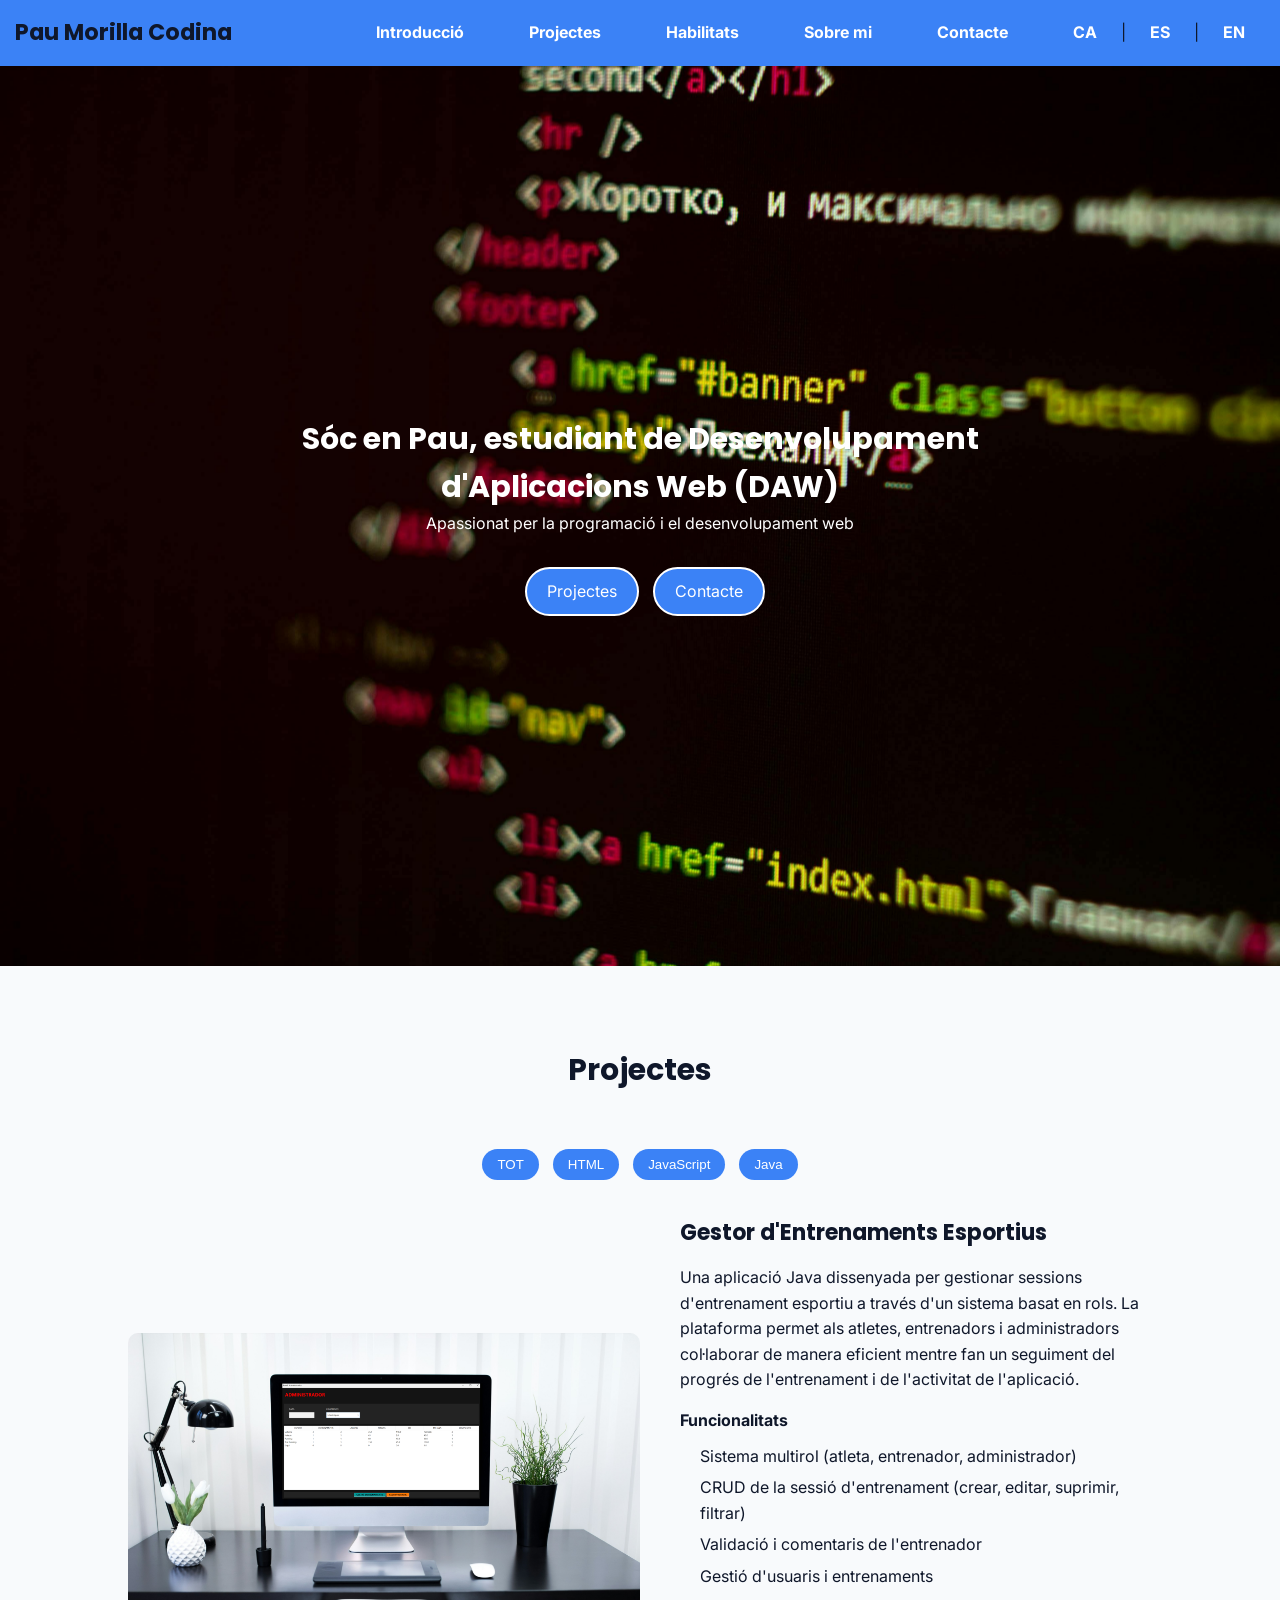
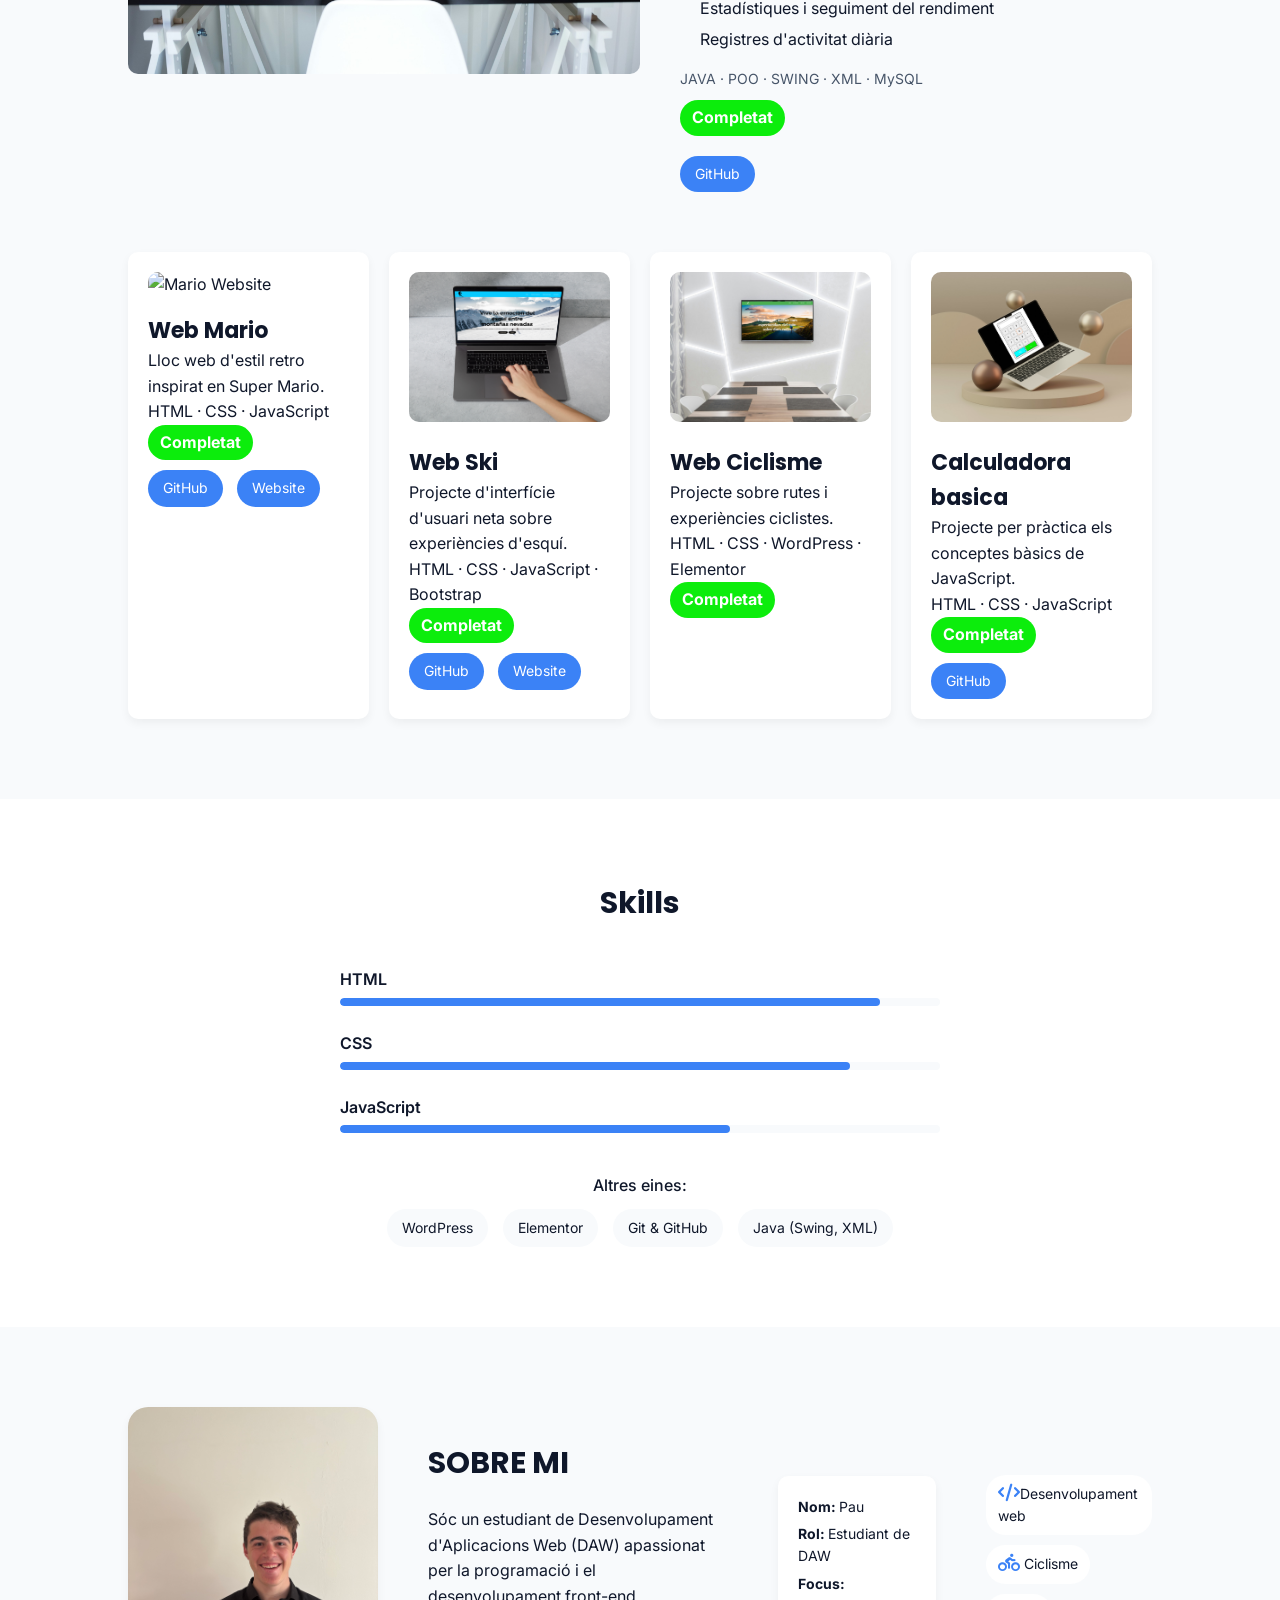
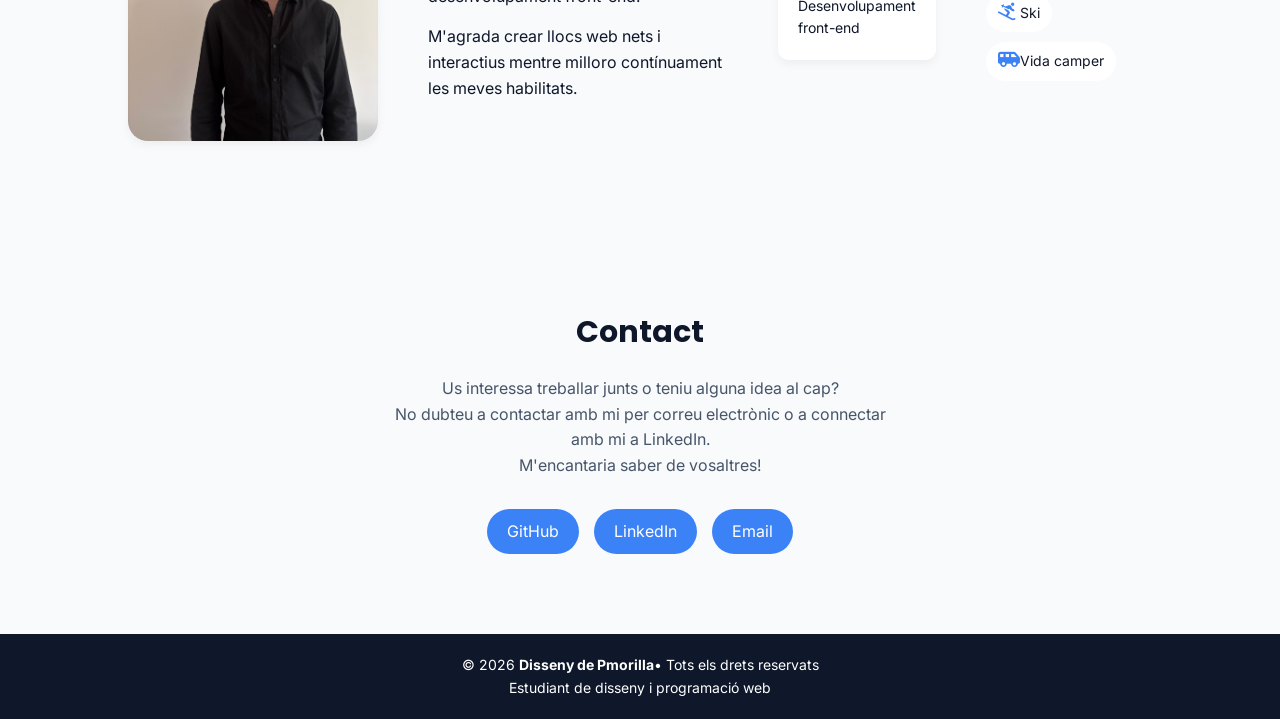
==== ca/index.html @ cb0cbd0b "add all languges" ====
<!DOCTYPE html>
<html lang="ca">
<head>
    <meta charset="UTF-8">
    <meta name="viewport" content="width=device-width, initial-scale=1.0">
    <title>Pau Morilla Codina</title>
    <link rel="stylesheet" href="../css/styles.css">
    <link rel="stylesheet" href="https://cdnjs.cloudflare.com/ajax/libs/font-awesome/6.7.2/css/all.min.css">
    <link href="https://fonts.googleapis.com/css2?family=Inter:wght@400;500;600&family=Poppins:wght@400;600;700&display=swap" rel="stylesheet">
    <link rel="stylesheet" href="https://cdnjs.cloudflare.com/ajax/libs/font-awesome/6.7.2/css/all.min.css">
</head>
<body>
    <!--ara creem la capçalera-->
    <header class="header">

        <h2 class="name">Pau Morilla Codina</h2>

        <!--ara creem el menu-->
        <nav class="menu">
        
            <ul class="menu-list">
                <li class="menu-item"><a href="#intro" class="menu-link">Introducció</a></li>
                <li class="menu-item"><a href="#projects" class="menu-link">Projectes</a></li>
                <li class="menu-item"><a href="#skills" class="menu-link">Habilitats</a></li>
                <li class="menu-item"><a href="#about" class="menu-link">Sobre mi</a></li>
                <li class="menu-item"><a href="#contact" class="menu-link">Contacte</a></li>

                <li class="menu-item language-selector">
                    <a href="#" class="menu-link">CA</a>
                    |
                    <a href="../es/index.html" class="menu-link">ES</a>
                    |
                    <a href="../eng/index.html" class="menu-link">EN</a>
                </li>
            </ul>
        </nav>
    </header>

    <!--ARA CREEM LA SECCIÓ D'INTRODUCCIÓ-->
    <section class="banner" id="intro">
        <div class="contentbanner">
            <h2>Sóc en Pau, estudiant de Desenvolupament d'Aplicacions Web (DAW)</h2>
            <p>Apassionat per la programació i el desenvolupament web</p>
            <a href="#">Projectes</a>
            <a href="#">Contacte</a>
        </div>
    </section>

  <!-- SECCIO DE PROJECTES-->
<section class="projects" id="projects">
    <h2>Projectes</h2>

    <!-- buttons de filtratje -->
    <div class="filter-buttons">
        <button data-filter="all">TOT</button>
        <button data-filter="html">HTML</button>
        <button data-filter="js">JavaScript</button>
        <button data-filter="java">Java</button>
    </div>

    <!-- PROJECTE DESTECAT -->
    <div class="project-featured hidden" data-category="java">
        <img src="../img/02_mockup_entrenaments.png" alt="Entrenaments">

        <div class="project-info">
            <h3>Gestor d'Entrenaments Esportius</h3>

            <p>
                Una aplicació Java dissenyada per gestionar sessions d'entrenament esportiu a través d'un sistema basat en rols. La plataforma permet als atletes, entrenadors i administradors col·laborar de manera eficient mentre fan un seguiment del progrés de l'entrenament i de l'activitat de l'aplicació.
            </p>
            
            <h4>Funcionalitats</h4>

            <ul class="features-list">
                <li>Sistema multirol (atleta, entrenador, administrador)</li>
                <li>CRUD de la sessió d'entrenament (crear, editar, suprimir, filtrar)</li>
                <li>Validació i comentaris de l'entrenador</li>
                <li>Gestió d'usuaris i entrenaments</li>
                <li>Estadístiques i seguiment del rendiment</li>
                <li>Registres d'activitat diària</li>
            </ul>

            <p class="tech">JAVA · POO · SWING · XML · MySQL</p>

            <p class="status">
                <span class="completed">Completat</span>
            </p>

            <div class="project-links">
                <a href="https://github.com/pmorilla-04/ProjecteFinal_GestorEntranaments" target="_blank">GitHub</a>
            </div>
        </div>
    </div>

    <!-- PROJECTES PETITS-->
    <div class="project-small">

        <!-- Mario -->
        <div class="project-card hidden" data-category="html">
            <img src="../img/03_mockup-mario.png" alt="Mario Website">
            <h3>Web Mario</h3>
            <p>Lloc web d'estil retro inspirat en Super Mario.</p>
            <p class="tech">HTML · CSS · JavaScript</p>
            <p class="status"><span class="completed">Completat</span></p>
            <div class="project-links">
                <a href="https://github.com/pmorilla-04/supermario" target="_blank">GitHub</a>
                <a href="https://bross.webcindario.com" target="_blank">Website</a>
            </div>
        </div>

        <!-- Ski -->
        <div class="project-card hidden" data-category="html">
            <img src="../img/04_mockup-esqui.png" alt="Ski Website">
            <h3>Web Ski </h3>
            <p>Projecte d'interfície d'usuari neta sobre experiències d'esquí.</p>
            <p class="tech">HTML · CSS · JavaScript · Bootstrap</p>
            <p class="status"><span class="completed">Completat</span></p>
            <div class="project-links">
                <a href="https://github.com/pmorilla-04/esqu-/tree/main" target="_blank">GitHub</a>
                <a href="https://esqui.webcindario.com" target="_blank">Website</a>
            </div>
        </div>

        <!-- Ciclisme -->
        <div class="project-card hidden" data-category="html">
            <img src="../img/06_mockup-viatjesbici.png" alt="Cycling Website">
            <h3>Web Ciclisme</h3>
            <p>Projecte sobre rutes i experiències ciclistes.</p>
            <p class="tech">HTML · CSS · WordPress · Elementor</p>
            <p class="status"><span class="completed">Completat</span></p>
        </div>

        <!-- Calculator -->
        <div class="project-card hidden" data-category="js">
            <img src="../img/05_mockup-calculadora.png" alt="Calculator">
            <h3>Calculadora basica</h3>
            <p>Projecte per pràctica els conceptes bàsics de JavaScript.</p>
            <p class="tech">HTML · CSS · JavaScript</p>
            <p class="status"><span class="completed">Completat</span></p>
            <div class="project-links">
                <a href="https://github.com/pmorilla-04/calculadora" target="_blank">GitHub</a>
            </div>
        </div>

    </div>
</section>


    <!--ARA CREM LA SECCIO DE SKILLS-->
    <section class="skills hidden" id="skills">

  <h2>Skills</h2>

  <!-- 🔥 Skills  -->
  <div class="skills-main">

    <div class="skill">
      <p>HTML</p>
      <div class="progress-bar">
        <div class="progress html"></div>
      </div>
    </div>

    <div class="skill">
      <p>CSS</p>
      <div class="progress-bar">
        <div class="progress css"></div>
      </div>
    </div>

    <div class="skill">
      <p>JavaScript</p>
      <div class="progress-bar">
        <div class="progress js"></div>
      </div>
    </div>

  </div>

  <!-- ALTRES EINES -->
  <div class="skills-extra">
    <p>Altres eines:</p>
    <ul>
      <li>WordPress</li>
      <li>Elementor</li>
      <li>Git & GitHub</li>
      <li>Java (Swing, XML)</li>
    </ul>
  </div>

</section>

    <!--ARA CREM LA SECCIO SOBRE MI-->
    <section class="about hidden" id="about">

        <div class="about-img">
            <img src="../img/07_about-me.jpeg" alt="Pau">
        </div>

        <div class="about-content">
            <h2>SOBRE MI</h2>
            <p>Sóc un estudiant de Desenvolupament d'Aplicacions Web (DAW) apassionat per la programació i el desenvolupament front-end.</p>
            <p>M'agrada crear llocs web nets i interactius mentre milloro contínuament les meves habilitats.</p> 
        </div>

        <div class="about-info">
            <p><strong>Nom: </strong>Pau</p>
            <p><strong>Rol: </strong>Estudiant de DAW</p>
            <p><strong>Focus: </strong>Desenvolupament front-end</p>
        </div>
        
        <div class="about-hobbies">
            <span><i class="fa-solid fa-code"></i>Desenvolupament web</span>
            <span><i class="fa-solid fa-person-biking"></i> Ciclisme</span>
            <span><i class="fa-solid fa-person-skiing"></i> Ski</span>
            <span><i class="fa-solid fa-van-shuttle"></i>Vida camper</span>
        </div>
    </section>

    <!--ARA CREM LA SECCIO DE CONTACTE-->
    <section class="contact" id="contact">
        <h2>Contact</h2>

        <p class="contact-text">
            Us interessa treballar junts o teniu alguna idea al cap?<br>
            No dubteu a contactar amb mi per correu electrònic o a connectar amb mi a LinkedIn.<br>
            M'encantaria saber de vosaltres!
        </p>

        <div class="contact-buttons">
            <a href="https://github.com/yourusername" target="_blank">GitHub</a>
            <a href="https://linkedin.com/in/yourprofile" target="_blank">LinkedIn</a>
            <a href="mailto:pmorilla.dev@gmail.com">Email</a>
        </div>
    </section>
    <!--ARA CREM EL FOOTER-->
    <footer class="footer">
        <p>© 2026 <strong>Disseny de Pmorilla</strong>• Tots els drets reservats</p>
        <p>Estudiant de disseny i programació web</p>
    </footer>

    <button class="top-btn">↑</button>

    <script src="../js/script.js"></script>
</body>
</html>
---- css/styles.css ----
/* =========================================================
   🎨 ROOT VARIABLES
   Global design system (colors, fonts, spacing, effects)
   ========================================================= */
:root {

  /* 🌈 Background system
     Base colors for pages and section contrast */
  --color-bg: #ffffff;
  --color-bg-secondary: #f8fafc;

  /* ✍️ Text system
     Primary and secondary text hierarchy */
  --color-text: #0f172a;
  --color-text-secondary: #475569;

  /* 🔵 Brand colors
     Main interactive and accent colors */
  --color-primary: #3b82f6;
  --color-primary-hover: #2563eb;
  --color-primary-active: #1d4ed8;

  /* ⚪ Neutral base color */
  --color-white: #ffffff;

  /* 📊 Status indicators
     Used for project state visualization */
  --completed: #0ced0c; 
  --in-progress: #f59e0b;
  --planning: #64748b;

  /* 🌫️ Elevation system (shadows)
     Used to create depth and hover effects */
  --shadow-light: 0 4px 10px rgba(0, 0, 0, 0.05);
  --shadow-hover: 0 10px 20px rgba(0, 0, 0, 0.1);

  /* 🔤 Typography system
     Font families for headings and body */
  --font-title: 'Poppins', sans-serif;
  --font-body: 'Inter', sans-serif;

  /* 📏 Type scale
     Consistent sizing across the UI */
  --text-hero: 48px;
  --text-subtitle: 22px;
  --text-section-title: 30px;
  --text-body: 16px;
  --text-small: 14px;
}


/* =========================================================
   🔄 RESET
   Remove default browser styles for consistency
   ========================================================= */
* {
  margin: 0;
  padding: 0;
  box-sizing: border-box;
}

ul {
  list-style: none;
}

a {
  text-decoration: none;
}


/* =========================================================
   🌍 BASE STYLES
   Global layout foundation
   ========================================================= */
body {
  font-family: var(--font-body);
  background-color: var(--color-bg);
  color: var(--color-text);
  line-height: 1.6;
}


/* =========================================================
   🔤 TYPOGRAPHY SYSTEM
   Heading hierarchy and text scaling
   ========================================================= */
h1, h2, h3 {
  font-family: var(--font-title);
}

h1 {
  font-size: var(--text-hero);
}

h2 {
  font-size: var(--text-section-title);
}

h3 {
  font-size: var(--text-subtitle);
}

p {
  font-size: var(--text-body);
}


/* =========================================================
   📌 HEADER / NAVIGATION
   Main site navigation bar
   ========================================================= */
.header{
    display: flex;
    align-items: center;
    justify-content: space-between;
    flex-wrap: nowrap;
    background-color: var(--color-primary);
    color: var(--color-text);
    padding: 15px 15px;
    position: relative;
    z-index: 10;
}

/* Brand / logo */
.name{
    margin: 0;
    white-space: nowrap;
    font-size: 1.4rem;
}

/* Navigation menu container */
.menu-list{
    list-style: none;
    display: flex;
    gap: 25px;
    margin: 0;
    padding: 0;
}

/* Navigation links */
.menu-link{
    text-decoration: none;
    color: var(--color-bg);
    font-weight: bold;
    padding: 10px 20px;
}

/* Hover interaction for navigation */
.menu-link:hover{
    color: var(--color-primary-hover);
    background-color: var(--color-bg-secondary);
    border-radius: 25px;
}


/* =========================================================
   🖥️ HERO / INTRO SECTION
   Full screen landing banner
   ========================================================= */
.banner{
    width: 100%;
    height: 100vh;
    background-image: url(../img/01_Banner.jpg);
    background-size: cover;
    background-repeat: no-repeat;
    background-position: center;

    display: flex;
    justify-content: center;
    align-items: center;
}

/* Hero content container */
.contentbanner{
    width: 60%;
    text-align: center;
    color: var(--color-bg);
}

.contentbanner h1{
    text-align: center;
    margin-bottom: 20px;
}

/* Hero buttons */
.contentbanner a{
    background-color: var(--color-primary);
    color: var(--color-bg);
    border: 2px solid;
    padding: 10px 20px;
    text-align: center;
    text-decoration: none;
    border-radius: 30px;
    display: inline-block;
    margin-top: 30px;
    margin-left: 10px;
}

/* Button hover interaction */
.contentbanner a:hover{
    background-color: var(--color-primary-hover);
    color: var(--color-bg-secondary);
    border-radius: 30px;
}


/* =========================================================
   📁 PROJECTS SECTION
   Portfolio projects showcase area
   ========================================================= */
.projects{
  padding: 80px 10%;
  background-color: var(--color-bg-secondary);
}

.projects h2{
  text-align: center;
  margin-bottom: 50px;
}


/* =========================
   ⭐ FEATURED PROJECT
   Highlighted main project
   ========================= */
.project-featured{
    display: flex;
    gap: 40px;
    align-items: center;
    margin-bottom: 60px;
}

/* Featured project image */
.project-featured img{
    width: 50%;
    border-radius: 10px;
}

/* Featured project text container */
.project-info{
    width: 50%;
}

.project-info h3{
    margin-bottom: 15px;
}

.project-info p{
    margin-bottom: 10px;
}

/* Tech stack label */
.project-info .tech{
    color: var(--color-text-secondary);
    font-size: var(--text-small);
}

/* Feature list styling */
.features-list {
    margin: 10px 0 15px;
    padding-left: 20px;
}

.features-list li {
    margin-bottom: 6px;
    color: var(--color-text);
}

.project-info h4 {
    margin: 15px 0 10px;
}

/* Project status badges */
.completed {
  background-color: var(--completed);
  border-radius: 25px;
  color: var(--color-white);
  padding: 5px 12px;
  font-weight: bold;
  display: inline-block;
  margin-bottom: 10px;
}

.in-progress{
  background-color: var(--in-progress);
  border-radius: 25px;
  color: var(--color-white);
  padding: 5px 12px;
  font-weight: bold;
  display: inline-block;
  margin-bottom: 10px;
}

.planning{
  background-color: var(--planning);
  border-radius: 25px;
  color: var(--color-white);
  padding: 5px 12px;
  font-weight: bold;
  display: inline-block;
  margin-bottom: 10px;
}

/* Project external links */
.project-links a {
  display: inline-block;
  margin-right: 10px;
  background-color: var(--color-primary);
  color: var(--color-white);
  padding: 7px 15px;
  border-radius: 20px;
  text-decoration: none;
  font-size: 14px;
  transition: 0.2s;
}

/* Link hover state */
.project-links a:hover {
  background-color: var(--color-primary-hover);
  color: var(--color-bg-secondary);
}


/* =========================
   🔽 SMALL PROJECTS GRID
   Secondary project showcase
   ========================= */
.project-small{
    display: flex;
    gap: 20px;
}

/* Project card */
.project-card{
    flex: 1;
    background-color: var(--color-white);
    padding: 20px;
    border-radius: 10px;
    box-shadow: var(--shadow-light);
    transition: 0.2s;
}

/* Card hover interaction */
.project-card:hover {
  transform: translateY(-5px);
  box-shadow: var(--shadow-hover);
}

/* Project preview image */
.project-card img{
  width: 100%;
  border-radius: 10px; 
  margin-bottom: 15px;
  object-fit: cover; 
  height: 150px; 
  transition: transform 0.3s, box-shadow 0.3s;
}

/* Image hover effect */
.project-card img:hover{
  transform: scale(1.05);
  box-shadow: var(--shadow-hover);
}


/* Filter system buttons */
.filter-buttons {
  text-align: center;
  margin-bottom: 30px;
}

.filter-buttons button {
  background-color: var(--color-primary);
  color: var(--color-white);
  border: none;
  padding: 8px 15px;
  margin: 5px;
  border-radius: 20px;
  cursor: pointer;
  transition: 0.2s;
}

.filter-buttons button:hover {
  background-color: var(--color-primary-hover);
}


/* =========================================================
   🧠 SKILLS SECTION
   Technical skills and progress bars
   ========================================================= */
.skills{
  padding: 80px 10%;
  background-color: var(--color-bg);
}

.skills h2{
  text-align: center;
  margin-bottom: 40px;
}

.skills-main{
  max-width: 600px;
  margin: 0 auto 40px;
}

.skill{
  margin-bottom: 25px;
}

.skill p{
  margin-bottom: 5px;
  font-weight: 600;
}

/* Progress bar background */
.progress-bar{
  width: 100%;
  height: 8px;
  background-color: var(--color-bg-secondary);
  border-radius: 10px;
  overflow: hidden;
}

/* Progress fill */
.progress{
  height: 100%;
  background-color: var(--color-primary);
  border-radius: 10px;
  width: 10;
  transition: width 1s ease;
}

/* Skill levels */
.progress.html{
  width: 90%;
}

.progress.css{
  width: 85%;
}

.progress.js{
  width: 65%;
}

/* Extra skills tags */
.skills-extra{
  text-align: center;
}

.skills-extra p{
  margin-bottom: 10px;
  font-weight: 500;
}

.skills-extra ul{
  display: flex;
  justify-content: center;
  gap: 15px;
  flex-wrap: wrap;
}

/* Skill badge */
.skills-extra li{
  background-color: var(--color-bg-secondary);
  padding: 8px 15px;
  border-radius: 20px;
  font-size: var(--text-small);
}


/* =========================================================
   👤 ABOUT SECTION
   Personal information and hobbies
   ========================================================= */
.about{
  display: flex;
  gap: 50px;
  align-items: center;
  padding: 80px 10%;
  background-color: var(--color-bg-secondary);
}

/* Profile image */
.about-img img{
  width: 250px;
  border-radius: 20px;
  box-shadow: var(--shadow-light);
}

/* Image hover effect */
.about-img img:hover {
  transform: scale(1.05);
  transition: 0.3s;
}

/* About text container */
.about-content{
  max-width: 500px;
}

.about-content h2{
  margin-bottom: 20px;
}

.about-content p{
  margin-bottom: 15px;
}

/* Info card */
.about-info{
  background-color: var(--color-white);
  padding: 15px 20px;
  border-radius: 10px;
  box-shadow: var(--shadow-light);
  margin-bottom: 20px;
}

/* Card hover effect */
.about-info:hover {
  transform: scale(1.05);
  transition: 0.3s;
}

.about-info p{
  margin: 5px 0;
  font-size: var(--text-small);
}

/* Hobby container */
.about-hobbies{
  display: flex;
  flex-wrap: wrap;
  gap: 10px;
}

/* Hobby item */
.about-hobbies span{
  background-color: var(--color-bg);
  padding: 8px 12px;
  border-radius: 20px;
  font-size: var(--text-small);
  transition: 0.2s;
}

/* Hobby hover effect */
.about-hobbies span:hover{
  background-color: var(--color-primary);
  color: var(--color-white);
}

/* Hobby icon styling */
.about-hobbies i {
    color: var(--color-primary);
    font-size: 1.1rem;
    transition: color 0.3s ease;
}

/* Icon hover state */
.about-hobbies span:hover i {
    color: var(--color-primary-hover);
}


/* =========================================================
   📬 CONTACT SECTION
   Call-to-action contact area
   ========================================================= */
.contact{
  text-align: center;
  padding: 80px 10%;
  background-color: var(--color-bg-secondary);
}

.contact h2{
  margin-bottom: 20px;
}

.contact-text{
  max-width: 500px;
  margin: 0 auto 30px;
  color: var(--color-text-secondary);
  line-height: 1.6;
}

.contact-buttons{
  display: flex;
  justify-content: center;
  gap: 15px;
  flex-wrap: wrap;
}

.contact-buttons a{
  background-color: var(--color-primary);
  color: var(--color-white);
  padding: 10px 20px;
  border-radius: 25px;
  text-decoration: none;
  transition: 0.2s;
}

.contact-buttons a:hover{
  background-color: var(--color-primary-hover);
  transform: translateY(-2px);
}


/* =========================================================
   🦶 FOOTER
   Page footer section
   ========================================================= */
.footer{
  background-color: var(--color-text);
  color: var(--color-white);
  text-align: center;
  padding: 20px;
  border-top: 1px solid --color-text-secondary;
}

.footer p{
  font-size: var(--text-small);
}


/* =========================================================
   ⬆️ BACK TO TOP BUTTON
   Floating scroll-to-top action button
   ========================================================= */
.top-btn {
  position: fixed;
  bottom: 30px;
  right: 30px;
  background-color: var(--color-primary);
  color: var(--color-white);
  border: none;
  padding: 12px 15px;
  border-radius: 50%;
  font-size: 18px;
  cursor: pointer;
  display: none;
  box-shadow: var(--shadow-light);
  transition: 0.3s;
}

.top-btn:hover {
  background-color: var(--color-primary-hover);
  transform: translateY(-3px);
}


/* =========================================================
   ✨ ANIMATION STATES
   Scroll reveal / visibility effects
   ========================================================= */
.hidden {
  opacity: 0;
  transform: translateY(40px);
}

.show {
  opacity: 1;
  transform: translateY(0);
  transition: 0.6s ease;
}


/* =========================================================
   📱 RESPONSIVE DESIGN
   ========================================================= */

/* 📱 TABLET */
@media (max-width: 768px) {

}

/* 📱 MOBILE */
@media (max-width: 480px) {

}
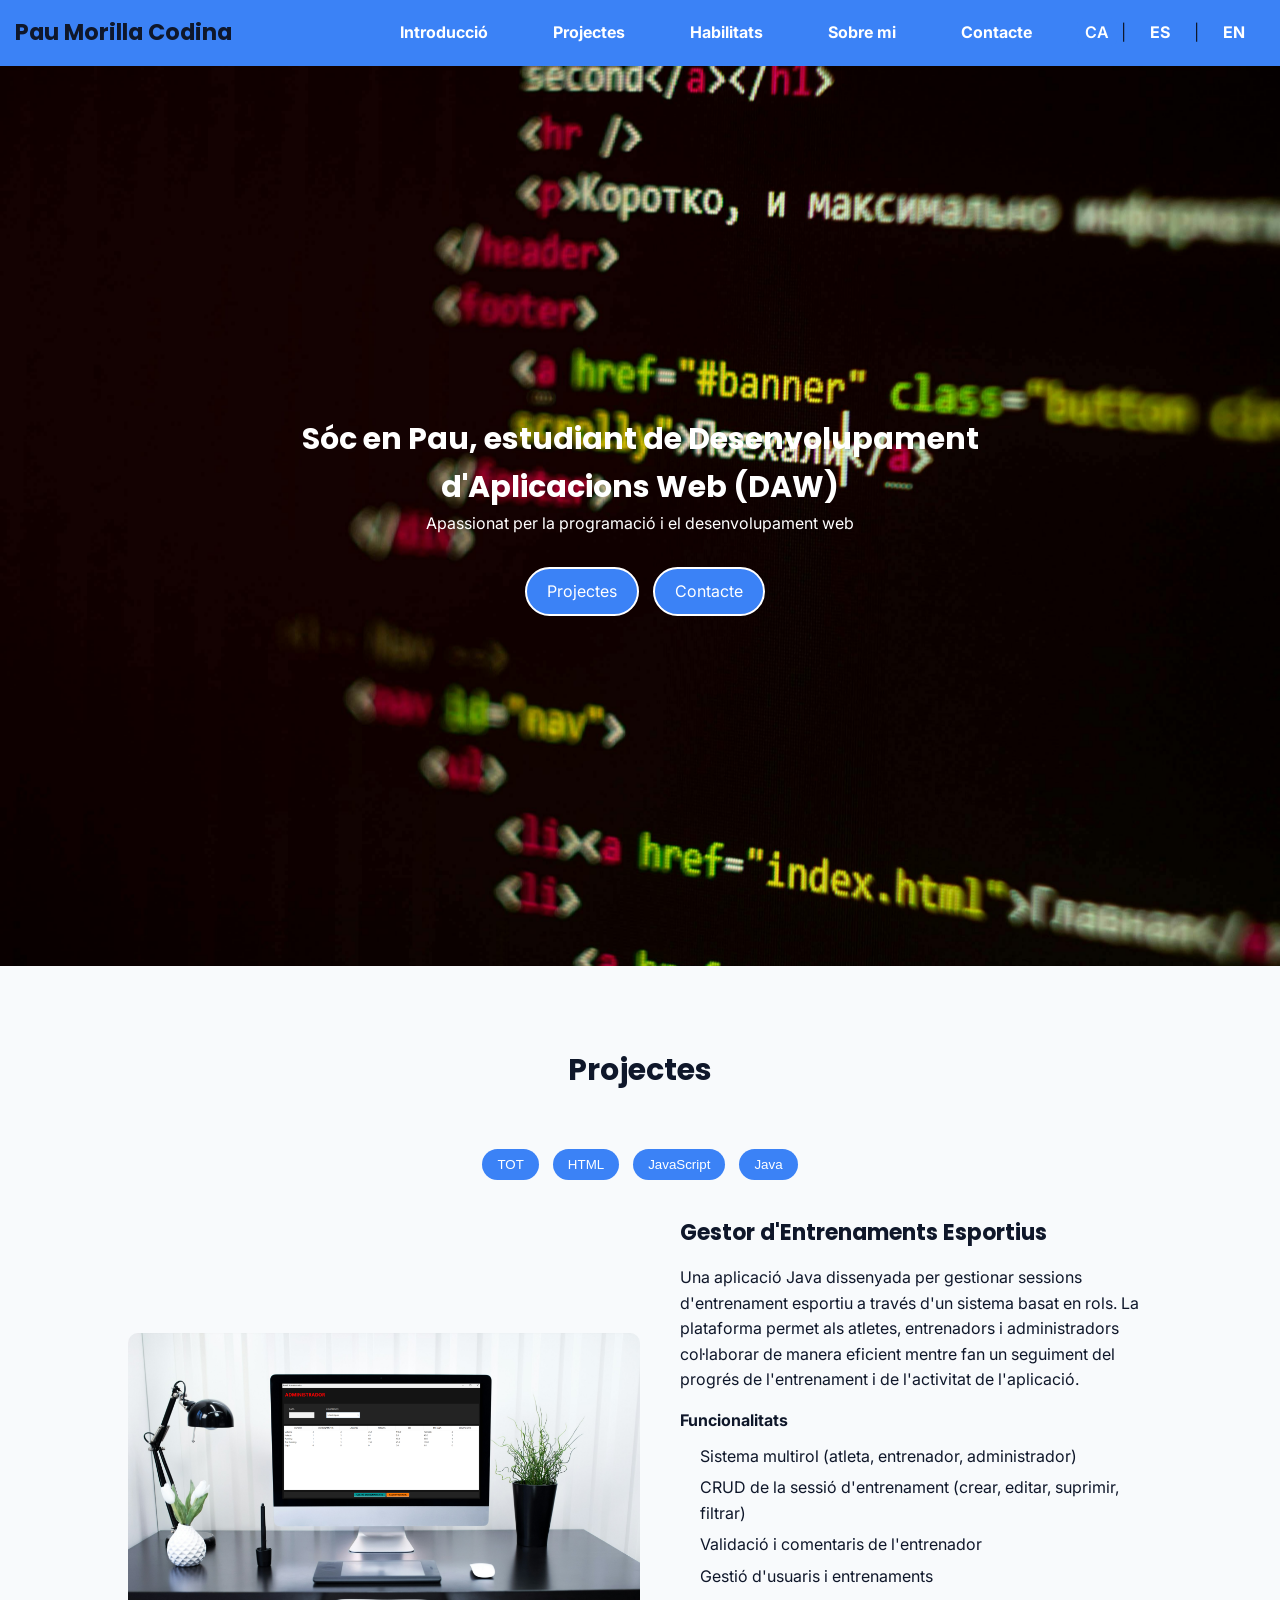
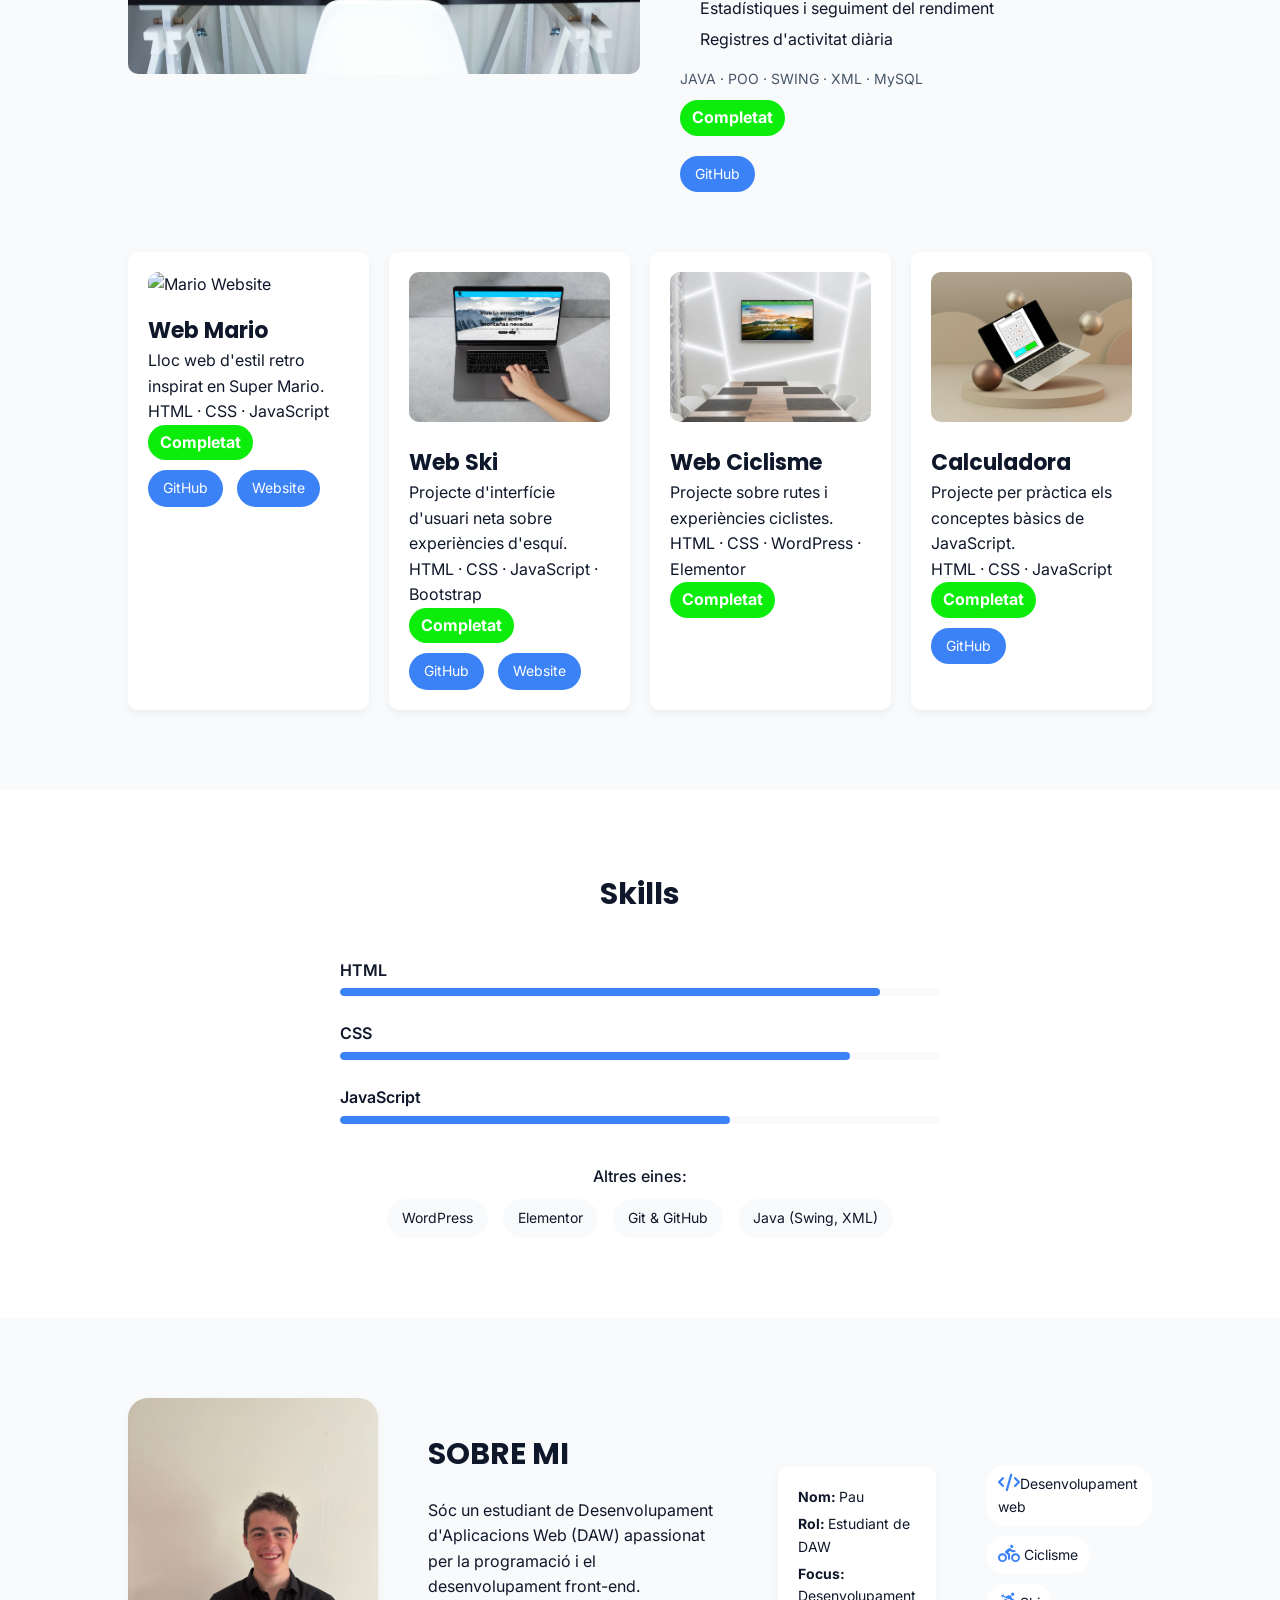
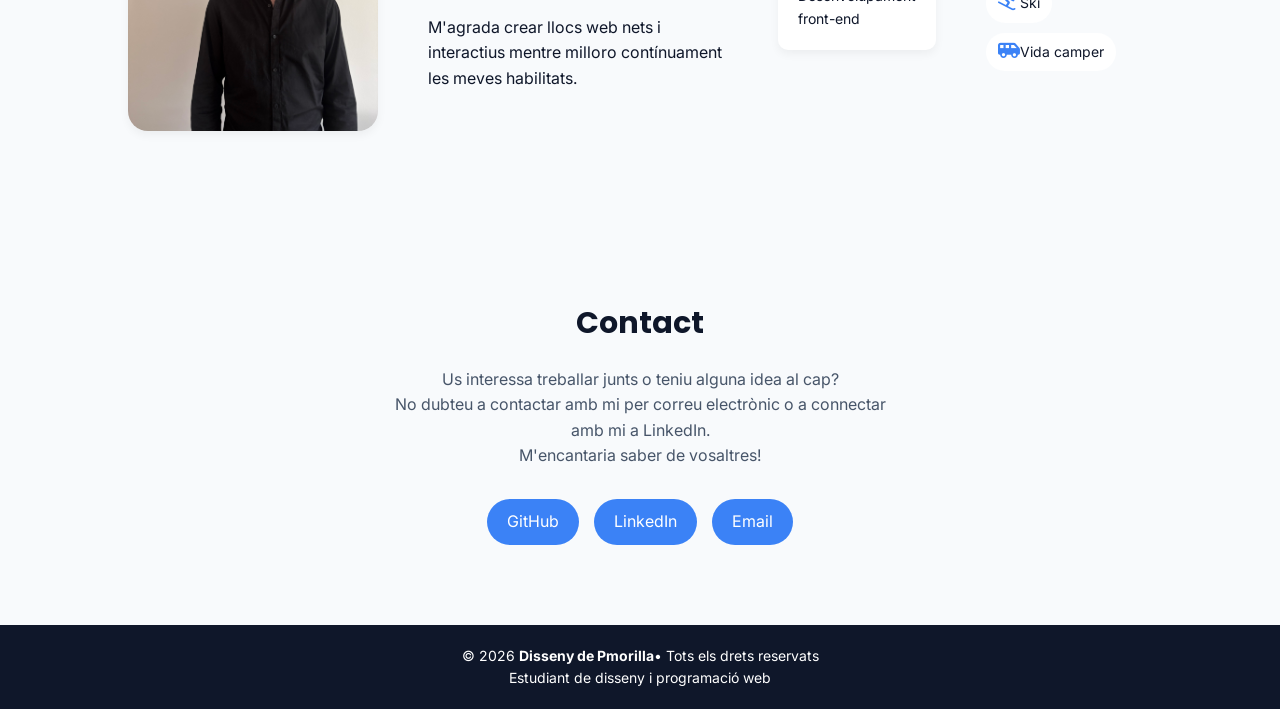
==== commit ee4d4717: "add all languges" ====
--- a/ca/index.html
+++ b/ca/index.html
@@ -26,7 +26,7 @@
                 <li class="menu-item"><a href="#contact" class="menu-link">Contacte</a></li>
 
                 <li class="menu-item language-selector">
-                    <a href="#" class="menu-link">CA</a>
+                    <a href="#" class="menu-link active-language">CA</a>
                     |
                     <a href="../es/index.html" class="menu-link">ES</a>
                     |
@@ -130,10 +130,10 @@
             <p class="status"><span class="completed">Completat</span></p>
         </div>
 
-        <!-- Calculator -->
+        <!-- Calculadora -->
         <div class="project-card hidden" data-category="js">
             <img src="../img/05_mockup-calculadora.png" alt="Calculator">
-            <h3>Calculadora basica</h3>
+            <h3>Calculadora</h3>
             <p>Projecte per pràctica els conceptes bàsics de JavaScript.</p>
             <p class="tech">HTML · CSS · JavaScript</p>
             <p class="status"><span class="completed">Completat</span></p>
--- a/css/styles.css
+++ b/css/styles.css
@@ -104,7 +104,74 @@
   font-size: var(--text-body);
 }
 
-
+/* =========================================================
+                    LANDING PAGE
+   ========================================================= */
+.landing-page{
+    margin:0;
+    min-height:100vh;
+    display:flex;
+    justify-content:center;
+    align-items:center;
+    background: linear-gradient(
+        135deg,
+        var(--color-bg),
+        var(--color-bg-secondary)
+    );
+    font-family: var(--font-body);
+}
+
+.language-container{
+    text-align:center;
+    background-color: var(--color-white);
+    padding:60px;
+    border-radius:20px;
+    box-shadow: var(--shadow-hover);
+    max-width:600px;
+    width:90%;
+}
+
+.landing-title{
+    font-family: var(--font-title);
+    font-size: var(--text-hero);
+    color: var(--color-text);
+    margin-bottom:10px;
+}
+
+.landing-subtitle{
+    color: var(--color-text-secondary);
+    font-size: var(--text-body);
+    margin-bottom:40px;
+}
+
+.landing-text{
+    color: var(--color-text);
+    font-weight:600;
+    margin-bottom:20px;
+}
+
+.language-buttons{
+    display:flex;
+    justify-content:center;
+    gap:15px;
+    flex-wrap:wrap;
+}
+
+.language-btn{
+    text-decoration:none;
+    background-color: var(--color-primary);
+    color: var(--color-white);
+    padding:12px 24px;
+    border-radius:10px;
+    font-weight:600;
+    transition:all 0.3s ease;
+}
+
+.language-btn:hover{
+    background-color: var(--color-primary-hover);
+    transform:translateY(-3px);
+    box-shadow: var(--shadow-light);
+}
 /* =========================================================
    📌 HEADER / NAVIGATION
    Main site navigation bar
@@ -152,6 +219,13 @@
     border-radius: 25px;
 }
 
+.active-language {
+    background-color: var(--color-primary);
+    color: var(--color-white);
+    padding: 4px 8px;
+    border-radius: 6px;
+    font-weight: 600;
+}
 
 /* =========================================================
    🖥️ HERO / INTRO SECTION
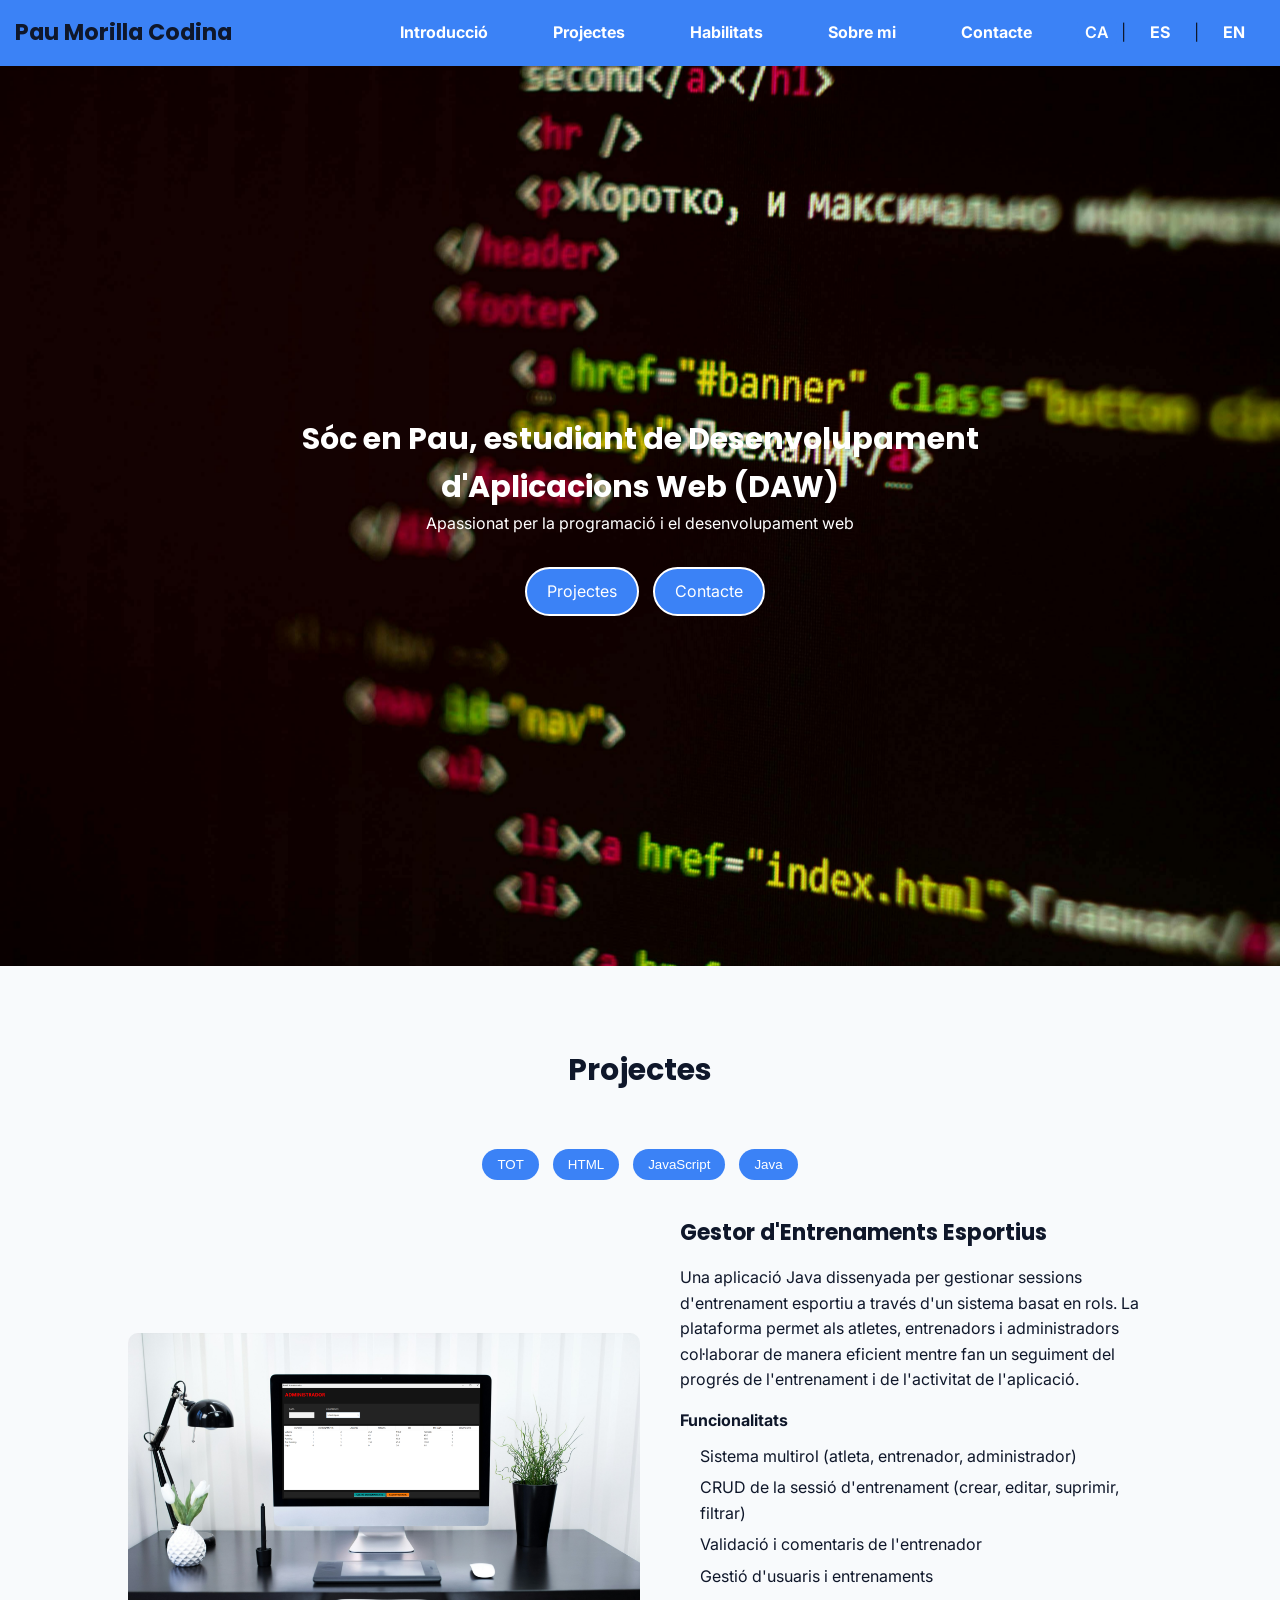
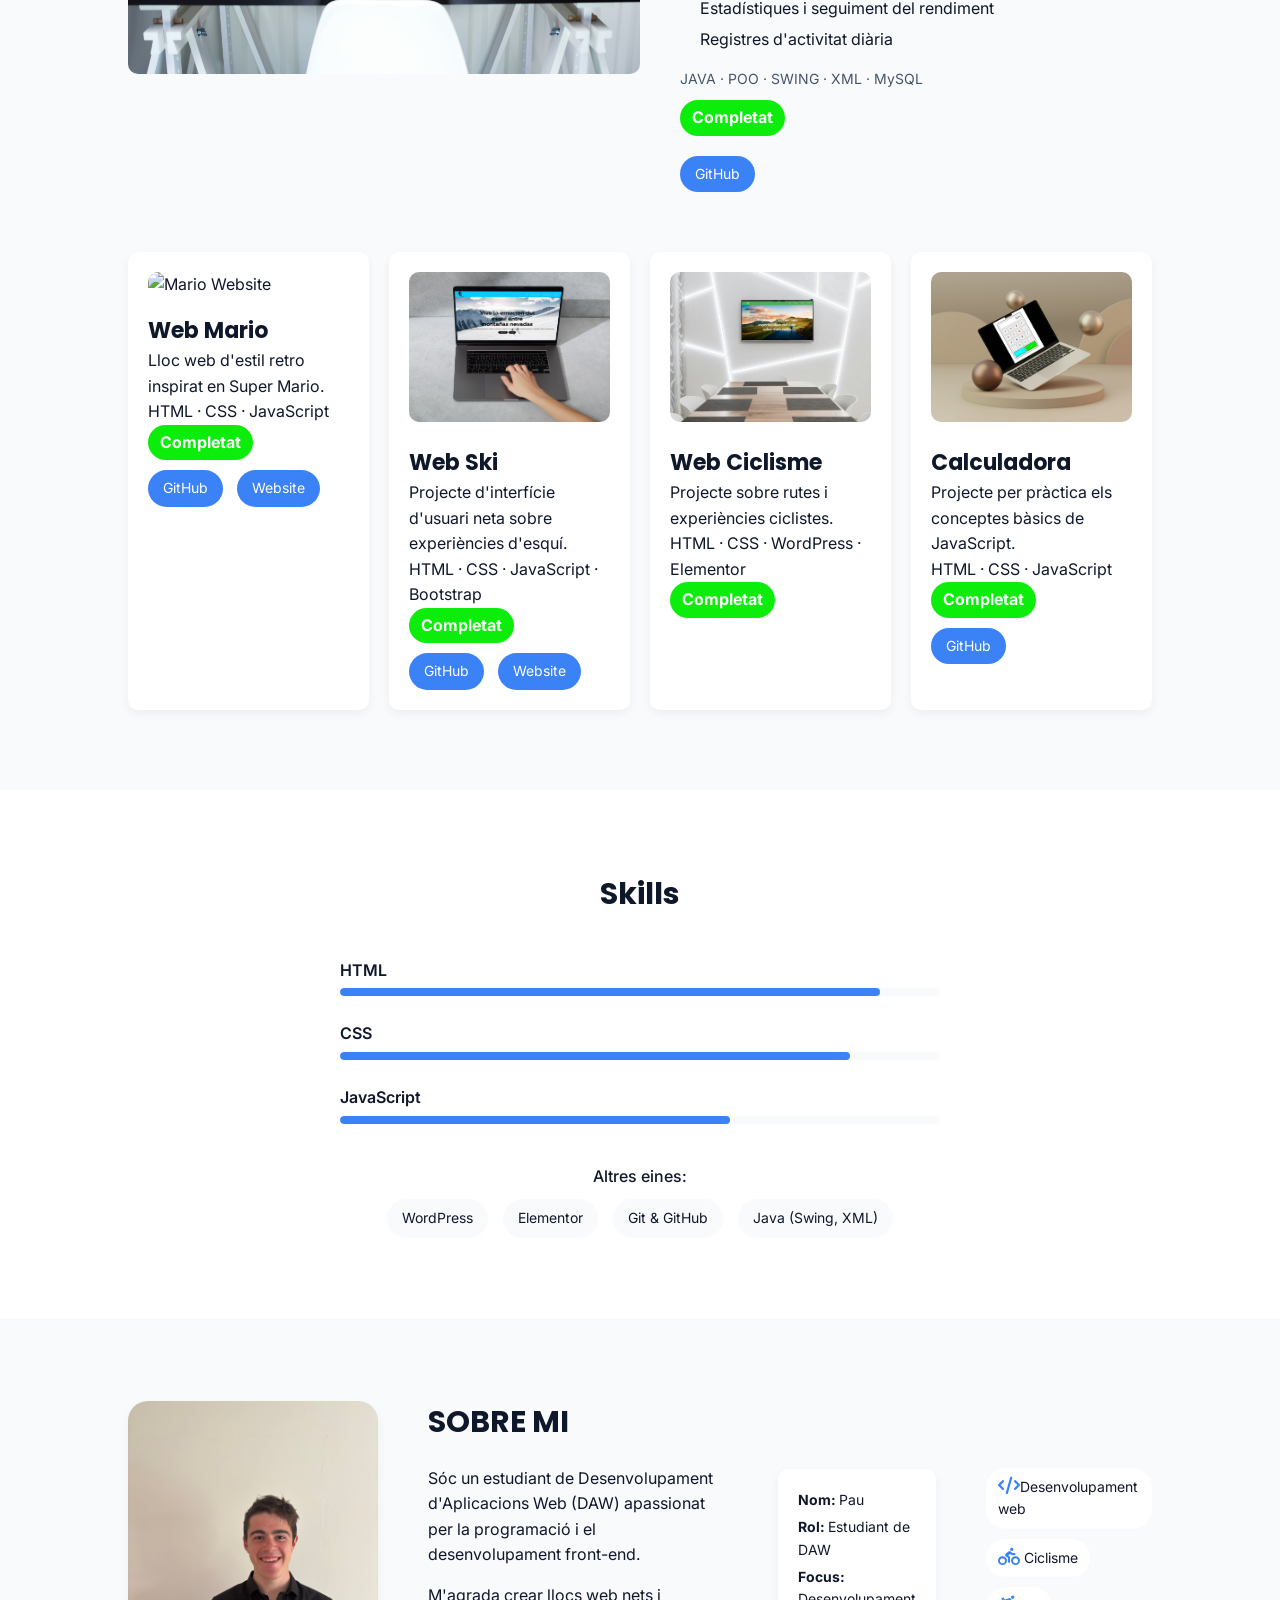
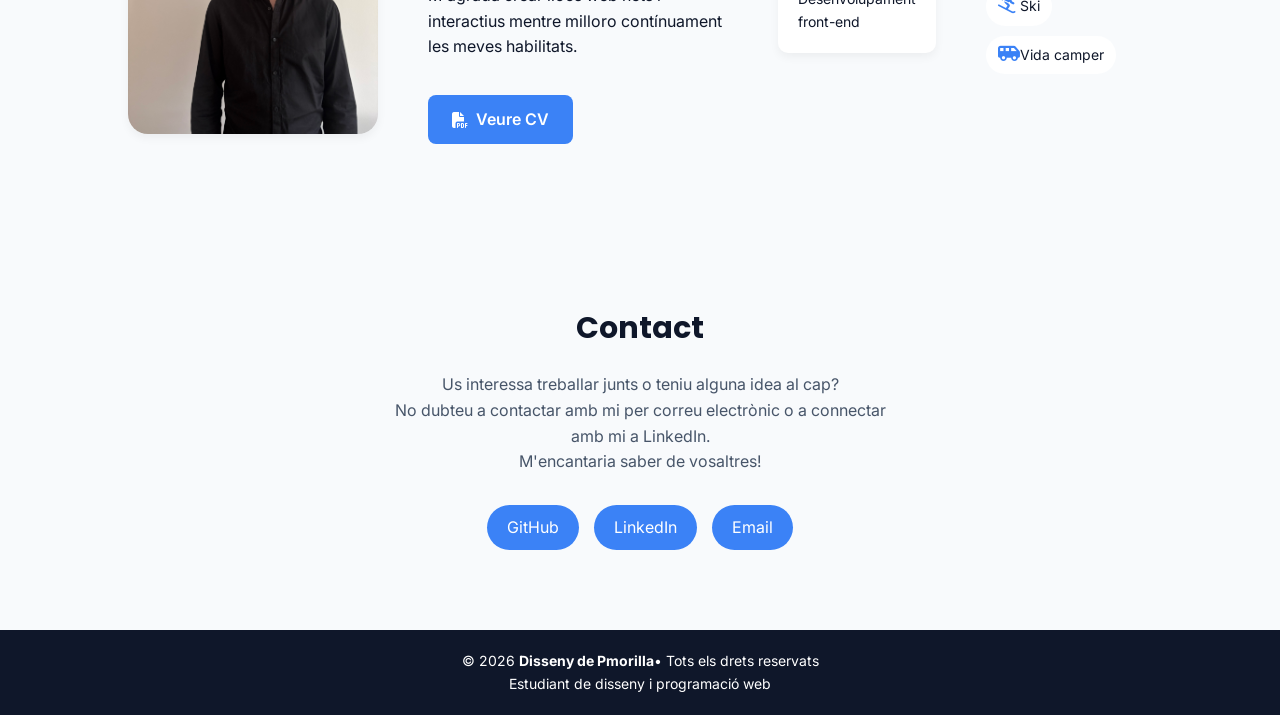
==== commit c85b7ba7: "add cv's" ====
--- a/ca/index.html
+++ b/ca/index.html
@@ -201,6 +201,10 @@
             <h2>SOBRE MI</h2>
             <p>Sóc un estudiant de Desenvolupament d'Aplicacions Web (DAW) apassionat per la programació i el desenvolupament front-end.</p>
             <p>M'agrada crear llocs web nets i interactius mentre milloro contínuament les meves habilitats.</p> 
+            <a href="../docs/CV_Catala_PauMorilla .pdf" class="cv-btn" target="_blank">
+                <i class="fa-solid fa-file-pdf"></i>
+                Veure CV
+            </a>
         </div>
 
         <div class="about-info">
--- a/css/styles.css
+++ b/css/styles.css
@@ -556,6 +556,30 @@
   background-color: var(--color-bg-secondary);
 }
 
+.cv-btn{
+    display: inline-flex;
+    align-items: center;
+    gap: 8px;
+
+    margin-top: 20px;
+    padding: 12px 24px;
+
+    background-color: var(--color-primary);
+    color: var(--color-white);
+    text-decoration: none;
+
+    border-radius: 8px;
+    font-weight: 600;
+
+    transition: all 0.3s ease;
+}
+
+.cv-btn:hover{
+    background-color: var(--color-primary-hover);
+    transform: translateY(-2px);
+    box-shadow: var(--shadow-light);
+}
+
 /* Profile image */
 .about-img img{
   width: 250px;
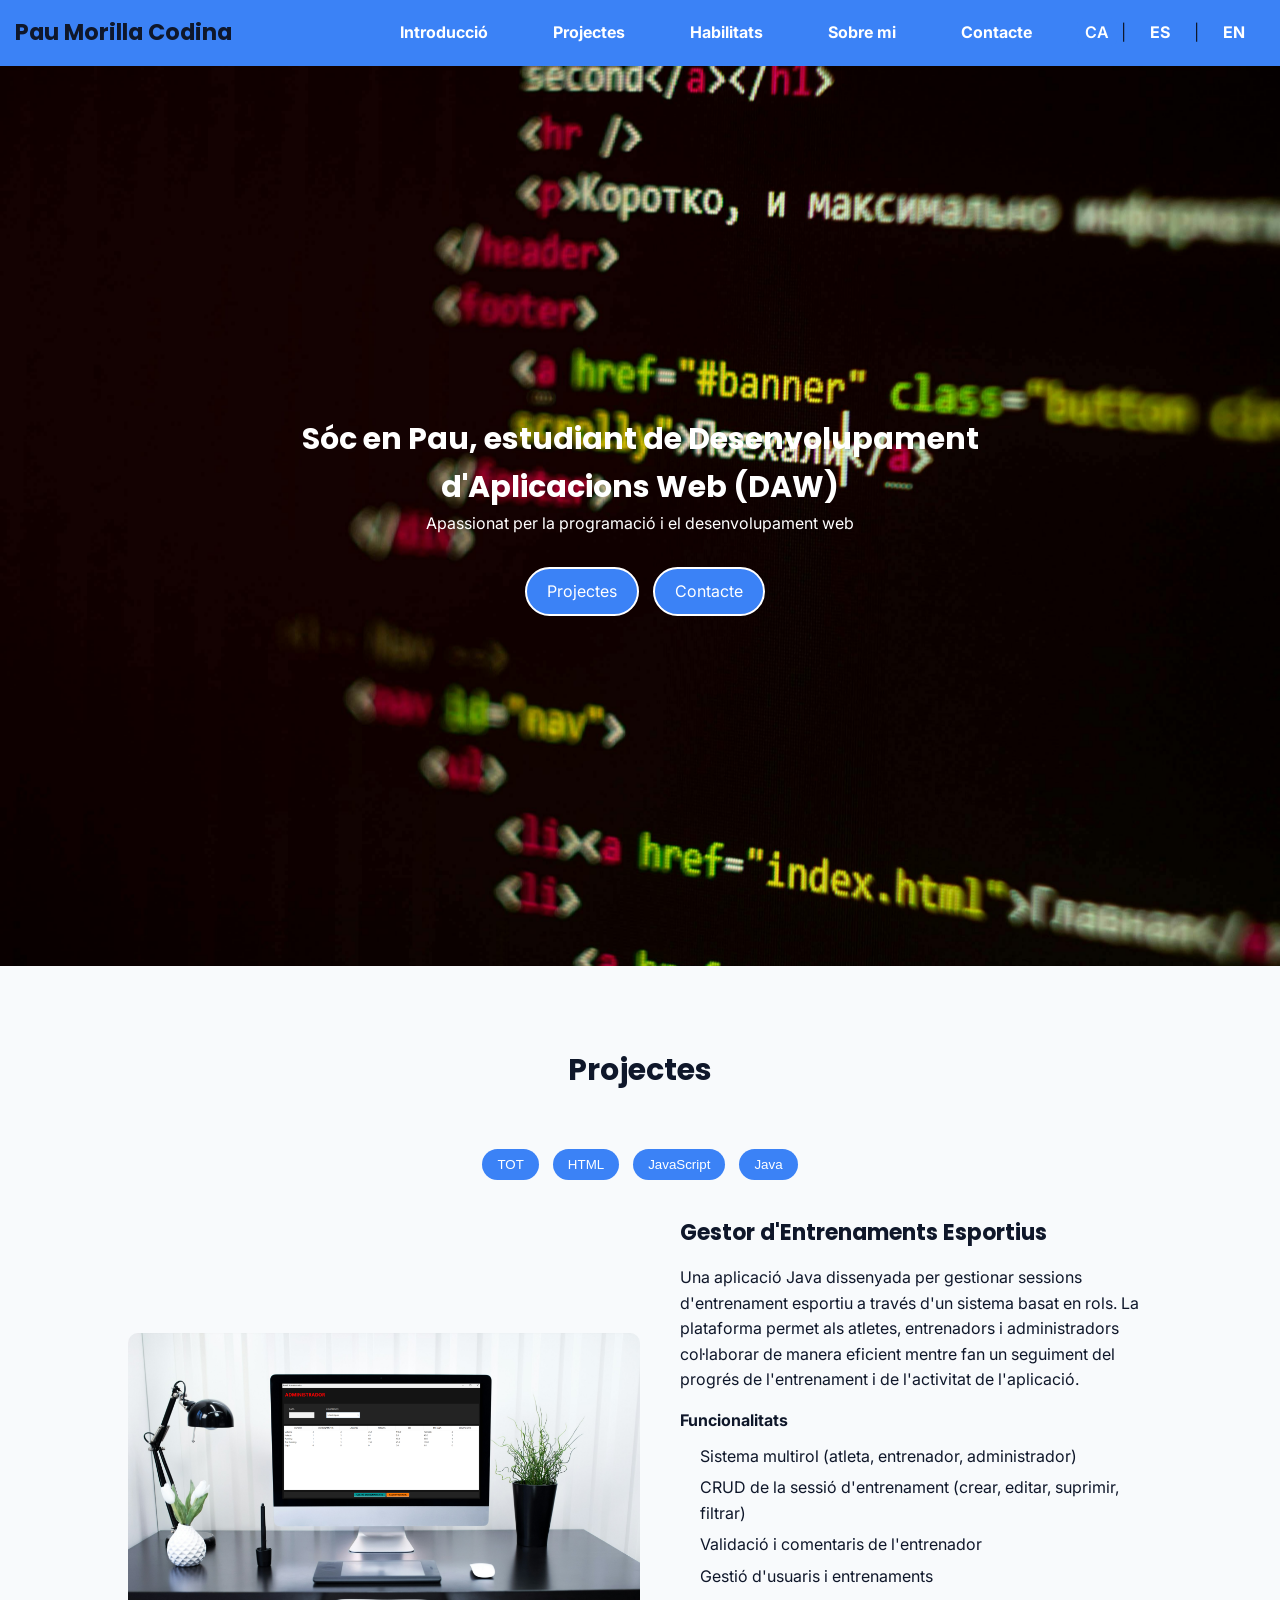
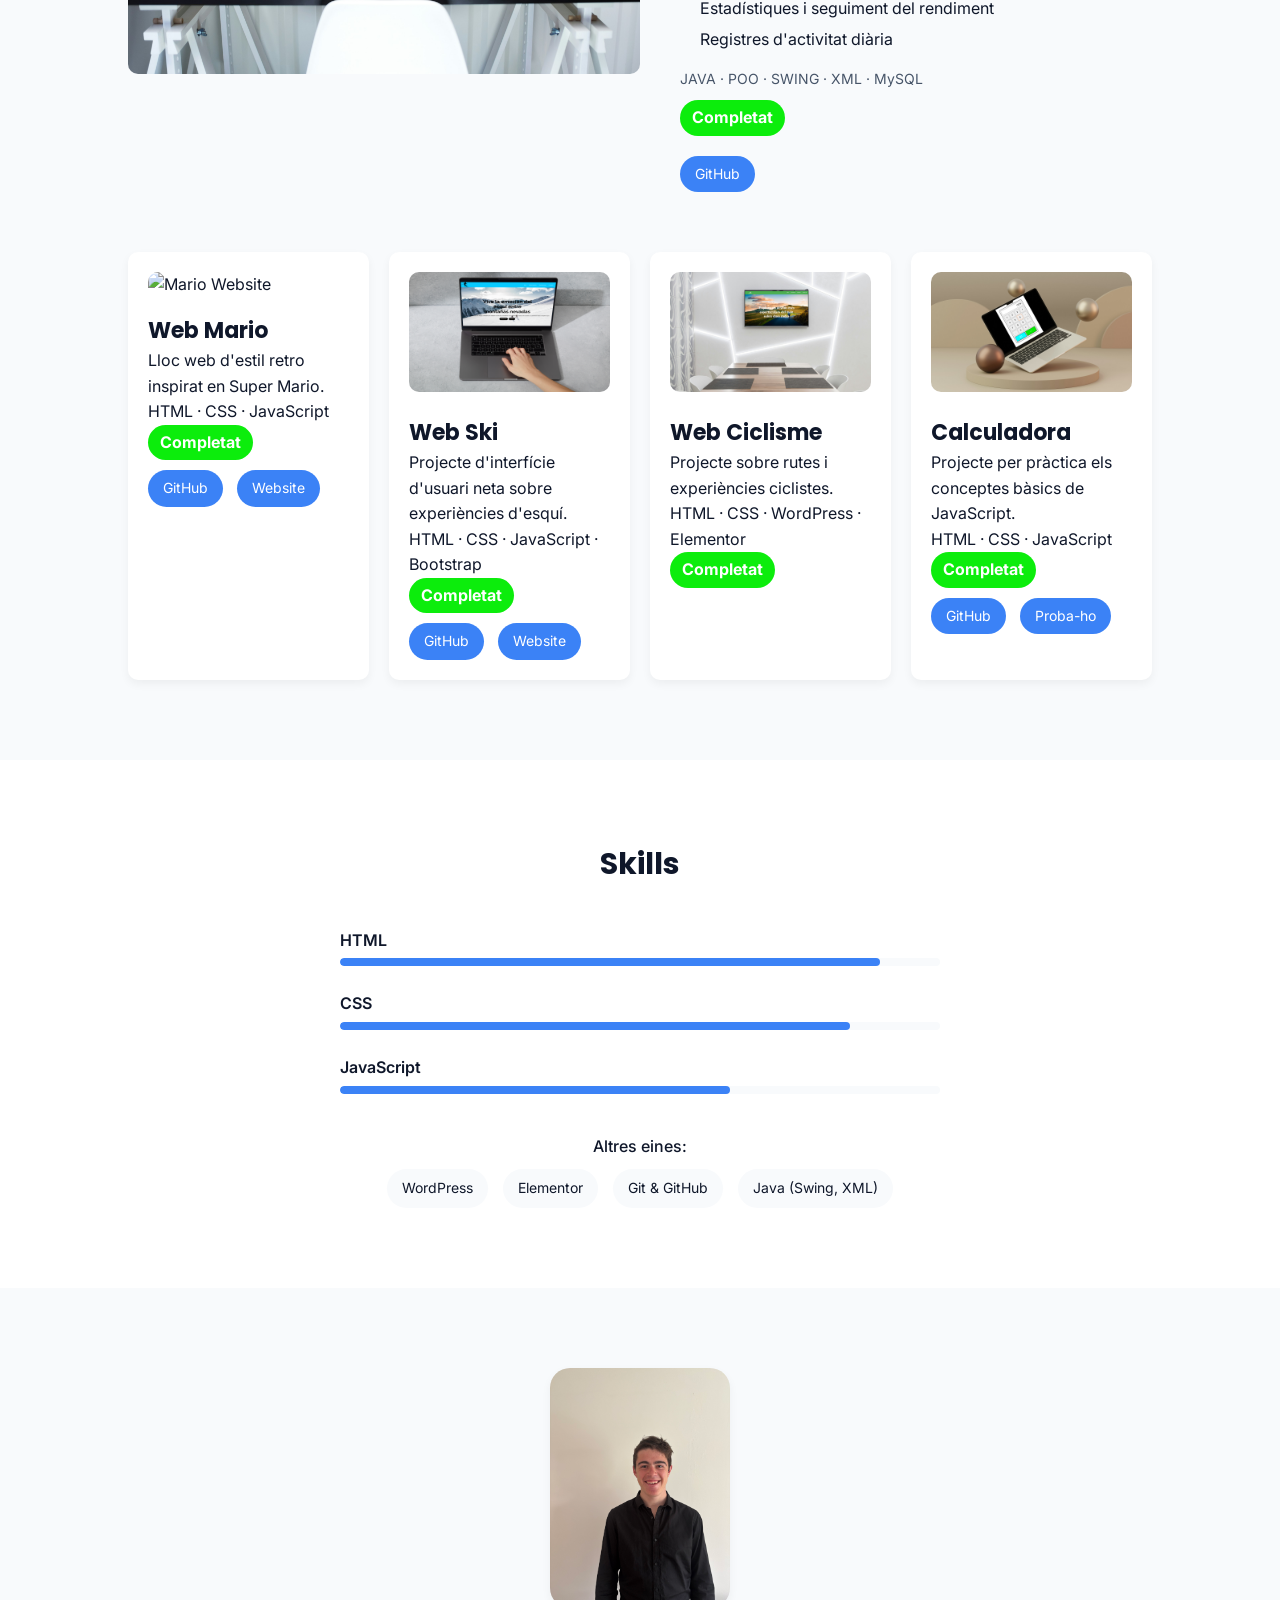
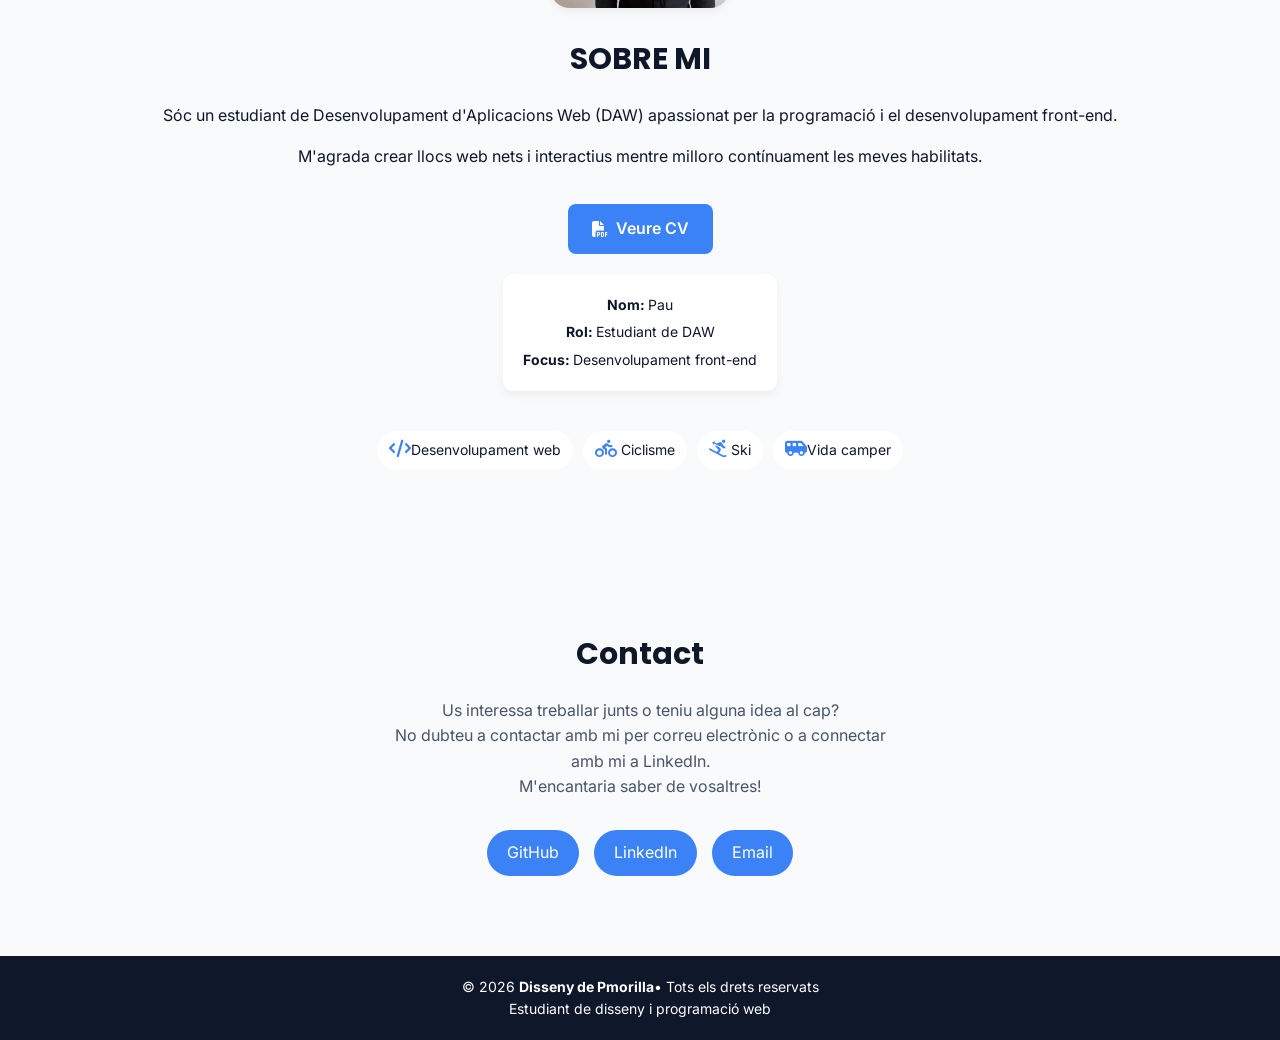
==== commit 7c65b891: "last changes" ====
--- a/ca/index.html
+++ b/ca/index.html
@@ -14,7 +14,9 @@
     <header class="header">
 
         <h2 class="name">Pau Morilla Codina</h2>
-
+        <div class="hamburger">
+            <i class="fa-solid fa-bars"></i>
+        </div>
         <!--ara creem el menu-->
         <nav class="menu">
         
@@ -103,7 +105,7 @@
             <p class="tech">HTML · CSS · JavaScript</p>
             <p class="status"><span class="completed">Completat</span></p>
             <div class="project-links">
-                <a href="https://github.com/pmorilla-04/supermario" target="_blank">GitHub</a>
+                <a href="https://github.com/pmorilla-04/SuperMarioBros" target="_blank">GitHub</a>
                 <a href="https://bross.webcindario.com" target="_blank">Website</a>
             </div>
         </div>
@@ -138,7 +140,8 @@
             <p class="tech">HTML · CSS · JavaScript</p>
             <p class="status"><span class="completed">Completat</span></p>
             <div class="project-links">
-                <a href="https://github.com/pmorilla-04/calculadora" target="_blank">GitHub</a>
+                <a href="https://github.com/pmorilla-04/basic-calculator" target="_blank">GitHub</a>
+                <a href="https://pmorilla-04.github.io/basic-calculator/" target="_blank">Proba-ho</a>
             </div>
         </div>
 
@@ -232,8 +235,8 @@
         </p>
 
         <div class="contact-buttons">
-            <a href="https://github.com/yourusername" target="_blank">GitHub</a>
-            <a href="https://linkedin.com/in/yourprofile" target="_blank">LinkedIn</a>
+            <a href="https://github.com/pmorilla-04" target="_blank">GitHub</a>
+            <a href="https://linkedin.com/in/pmorilla" target="_blank">LinkedIn</a>
             <a href="mailto:pmorilla.dev@gmail.com">Email</a>
         </div>
     </section>
--- a/css/styles.css
+++ b/css/styles.css
@@ -225,6 +225,13 @@
     padding: 4px 8px;
     border-radius: 6px;
     font-weight: 600;
+}
+
+.hamburger {
+  display: none;
+  font-size: 28px;
+  color: var(--color-bg);
+  cursor: pointer;
 }
 
 /* =========================================================
@@ -768,11 +775,151 @@
    ========================================================= */
 
 /* 📱 TABLET */
+/* 📱 TABLET */
 @media (max-width: 768px) {
+
+  /* HEADER */
+  .header{
+    padding: 15px 5%;
+  }
+
+  .name{
+    font-size: 22px;
+  }
+
+  .menu-list{
+    gap: 20px;
+  }
+
+  /* HERO */
+
+  .contentbanner{
+    width: 80%;
+  }
+
+  .contentbanner h1{
+    font-size: 42px;
+  }
+
+  .contentbanner p{
+    font-size: 18px;
+  }
+
+  /* PROJECTES */
+
+  .projects{
+    padding: 70px 6%;
+  }
+
+  .project-featured{
+    gap: 30px;
+  }
+
+  .project-featured img{
+    width: 45%;
+  }
+
+  .project-card img{
+    height: 180px;
+  }
+
+  /* SKILLS */
+
+  .skills-grid{
+    grid-template-columns: repeat(3, 1fr);
+  }
+
+  /* ABOUT */
+
+  .about{
+    gap: 40px;
+  }
+
+  .about-img img{
+    width: 220px;
+  }
+
+  /* CONTACT */
+
+  .contact{
+    padding: 70px 6%;
+  }
 
 }
 
 /* 📱 MOBILE */
 @media (max-width: 480px) {
-
-}+  /* HEADER */
+  .hamburger{
+    display: block;
+    font-size: 28px;
+    color: var(--color-bg);
+    cursor: pointer;
+  }
+
+  .menu-list{
+    display: none;
+    flex-direction: column;
+    background-color: var(--color-primary);
+    width: 100%;
+    padding: 20px 0;
+    text-align: center;
+    gap: 15px;
+}
+
+.menu-list.active{
+    display: flex;
+}
+
+  /* HERO */
+  .contentbanner{
+    width: 90%;
+  }
+
+  .contentbanner h1{
+    font-size: 28px;
+  }
+  /* PROJECTS */
+  .projects{
+    padding: 50px 5%;
+  }
+.project-small {
+    flex-direction: column;
+  }
+
+  .project-featured {
+    flex-direction: column;
+    text-align: center;
+  }
+
+  .project-featured img {
+    width: 100%;
+    height: auto;
+  }
+
+  .project-info {
+    width: 100%;
+  }
+}
+  .project-card img{
+    height: 120px;
+  }
+  /* ABOUT */
+    .about{
+      flex-direction: column;
+      text-align: center;
+      gap: 20px;
+    }
+   .about-img img {
+      width: 180px;
+    }
+    .about-content{
+      max-width: 100%;
+    }
+  /* CONTACT */
+  /* BACK TO TOP */
+  .top-btn {
+    bottom: 15px;
+    right: 15px;
+    padding: 10px;
+  }
